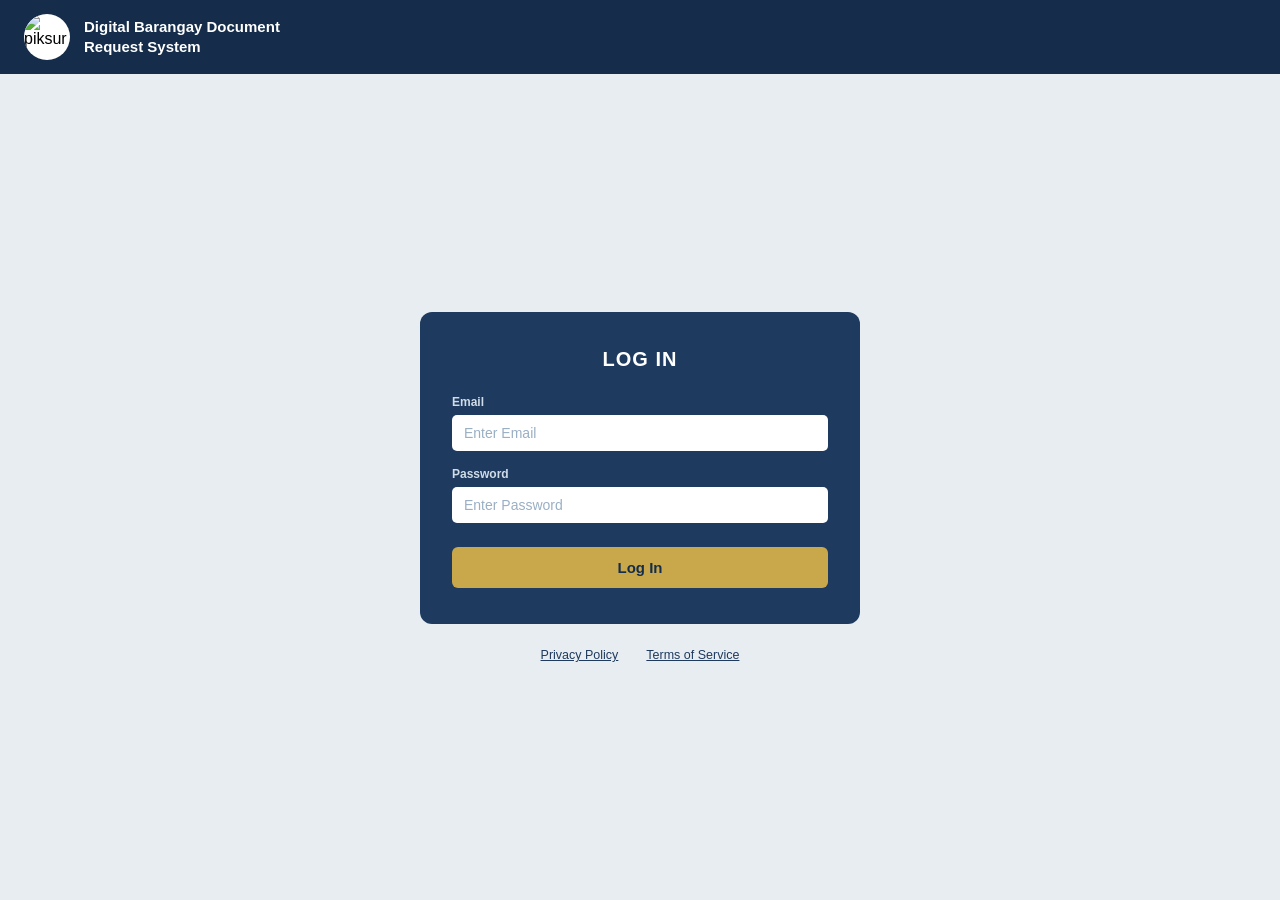
==== frontend/html/login.html @ 1b088816 "Application of initial frontend (Login/Signup)" ====
<!DOCTYPE html>
<html lang="en">
<head>
  <meta charset="UTF-8"/>
  <meta name="viewport" content="width=device-width, initial-scale=1.0"/>
  <title>Login – Digital Barangay Document Request System</title>
  <link rel="stylesheet" href="../css/styles.css"/>
</head>
<body>

  <div class="header">
    <img src="#" alt="piksur" class="header-logo"/>
    <div class="header-title">Digital Barangay Document<br>Request System</div>
  </div>

  <div class="content">
    <div class="card">
      <h2 class="card-title">Log In</h2>

      <div class="form-group">
        <label for="login-email">Email</label>
        <input type="email" id="login-email" placeholder="Enter Email"/>
      </div>

      <div class="form-group">
        <label for="login-password">Password</label>
        <input type="password" id="login-password" placeholder="Enter Password"/>
      </div>

      <button class="btn-primary" id="btn-login">Log In</button>
    </div>

    <div class="footer-links">
      <a>Privacy Policy</a>
      <a>Terms of Service</a>
    </div>
  </div>

  <script src="../js/auth.js"></script>
</body>
</html>
---- frontend/css/styles.css ----
*, *::before, *::after {
  box-sizing: border-box;
  margin: 0;
  padding: 0;
}

:root {
  --navy:        #1e3a5f;
  --navy-dark:   #152d4a;
  --gold:        #c9a84c;
  --gold-hover:  #b8922e;
  --white:       #ffffff;
  --bg:          #e8edf2;
  --label:       #d0dce8;
  --placeholder: #9aafc4;
  --text-light:  #cdd8e3;
  --link-color:  #c9a84c;
}

body {
  font-family: 'Segoe UI', sans-serif;
  background: var(--bg);
  min-height: 100vh;
  display: flex;
  flex-direction: column;
  align-items: center;
}

.header {
  width: 100%;
  background: var(--navy-dark);
  display: flex;
  align-items: center;
  gap: 14px;
  padding: 14px 24px;
}

.header-logo {
  width: 46px;
  height: 46px;
  border-radius: 50%;
  background: var(--white);
  flex-shrink: 0;
}

.header-title {
  color: var(--white);
  font-size: 15px;
  font-weight: 700;
  line-height: 1.35;
}

.content {
  flex: 1;
  width: 100%;
  display: flex;
  flex-direction: column;
  align-items: center;
  justify-content: center;
  padding: 40px 20px;
}

.card {
  background: var(--navy);
  border-radius: 12px;
  padding: 36px 32px;
  width: 100%;
  max-width: 440px;
}

.card-title {
  color: var(--white);
  font-size: 20px;
  font-weight: 700;
  text-align: center;
  text-transform: uppercase;
  letter-spacing: 0.05em;
  margin-bottom: 24px;
}

.form-group {
  margin-bottom: 16px;
}

label {
  display: block;
  color: var(--label);
  font-size: 12px;
  font-weight: 600;
  margin-bottom: 6px;
}

input[type="text"],
input[type="email"],
input[type="password"] {
  width: 100%;
  padding: 10px 12px;
  border: none;
  border-radius: 5px;
  background: var(--white);
  color: #1a2a3a;
  font-size: 14px;
  font-family: inherit;
  outline: none;
  transition: box-shadow 0.2s;
}

input::placeholder {
  color: var(--placeholder);
}

input:focus {
  box-shadow: 0 0 0 2px var(--gold);
}

.btn-primary {
  width: 100%;
  padding: 12px;
  background: var(--gold);
  color: var(--navy-dark);
  border: none;
  border-radius: 6px;
  font-size: 15px;
  font-weight: 700;
  font-family: inherit;
  cursor: pointer;
  margin-top: 8px;
  transition: background 0.2s, transform 0.1s;
}

.btn-primary:hover  { background: var(--gold-hover); }
.btn-primary:active { transform: scale(0.98); }

.switch-link {
  text-align: center;
  margin-top: 16px;
  font-size: 12.5px;
  color: var(--text-light);
}

.switch-link a {
  color: var(--link-color);
  font-weight: 600;
  text-decoration: none;
}

.switch-link a:hover {
  text-decoration: underline;
}

.footer-links {
  display: flex;
  justify-content: center;
  gap: 28px;
  margin-top: 24px;
}

.footer-links a {
  font-size: 12.5px;
  color: var(--navy);
  text-decoration: underline;
  cursor: pointer;
}

.footer-links a:hover {
  color: var(--navy-dark);
}
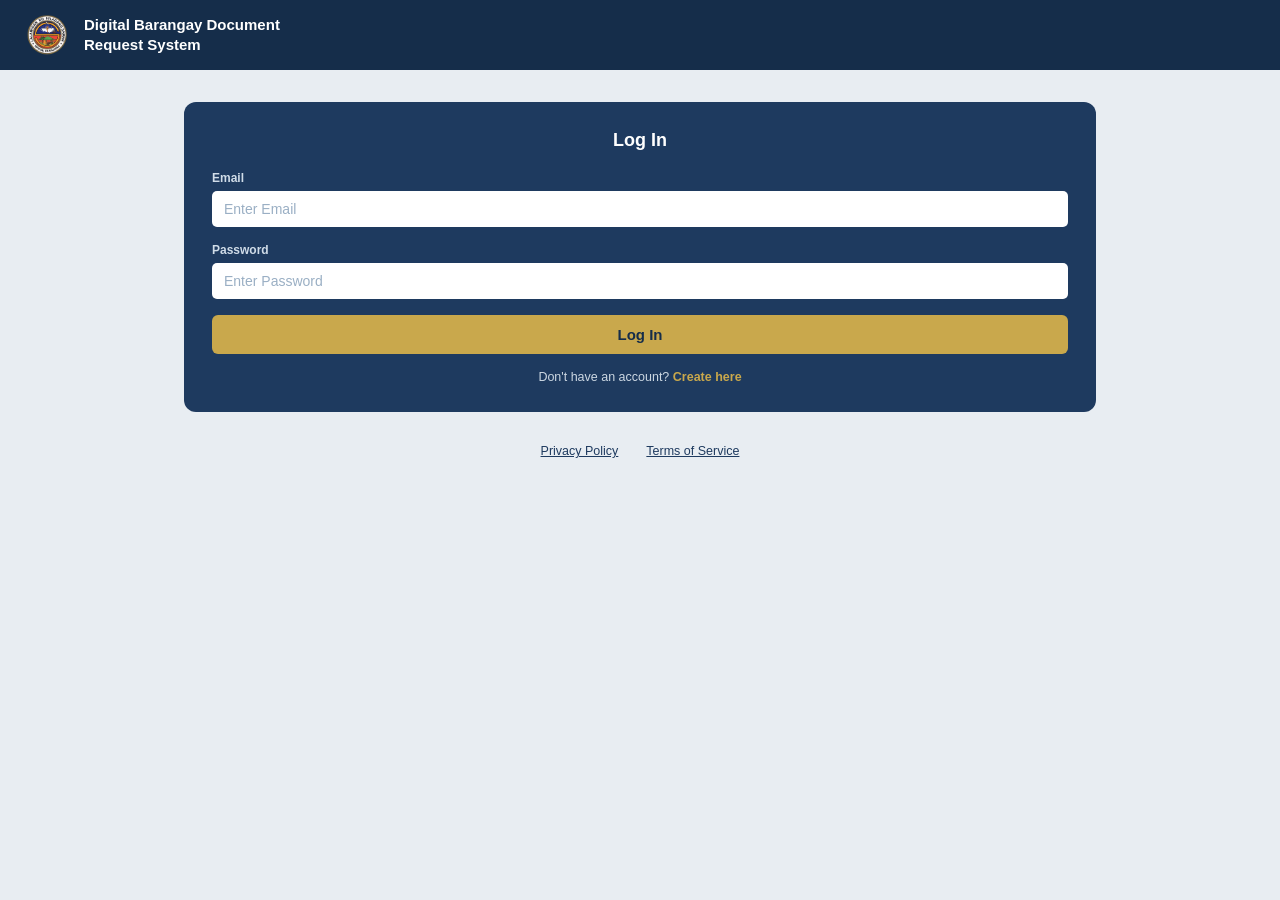
==== commit b5ca6bc1: "changes in login.html and index.html for webpage to open initially on signup" ====
--- a/frontend/html/login.html
+++ b/frontend/html/login.html
@@ -9,7 +9,7 @@
 <body>
 
   <div class="header">
-    <img src="#" alt="piksur" class="header-logo"/>
+    <img src="../assets/Northern_Samar_Provincial_Logo.png" alt="piksur" class="header-logo"/>
     <div class="header-title">Digital Barangay Document<br>Request System</div>
   </div>
 
@@ -28,7 +28,13 @@
       </div>
 
       <button class="btn-primary" id="btn-login">Log In</button>
+
+      <p class="switch-link">
+        Don't have an account? <a href="signup.html">Create here</a>
+      </p>
     </div>
+
+
 
     <div class="footer-links">
       <a>Privacy Policy</a>
--- a/frontend/css/styles.css
+++ b/frontend/css/styles.css
@@ -7,6 +7,7 @@
 :root {
   --navy:        #1e3a5f;
   --navy-dark:   #152d4a;
+  --navy-light:  #24466e;
   --gold:        #c9a84c;
   --gold-hover:  #b8922e;
   --white:       #ffffff;
@@ -14,7 +15,7 @@
   --label:       #d0dce8;
   --placeholder: #9aafc4;
   --text-light:  #cdd8e3;
-  --link-color:  #c9a84c;
+  --text-muted:  #8aa5c0;
 }
 
 body {
@@ -32,14 +33,14 @@
   display: flex;
   align-items: center;
   gap: 14px;
-  padding: 14px 24px;
+  padding: 12px 24px;
 }
 
 .header-logo {
   width: 46px;
   height: 46px;
   border-radius: 50%;
-  background: var(--white);
+  object-fit: cover;
   flex-shrink: 0;
 }
 
@@ -48,34 +49,52 @@
   font-size: 15px;
   font-weight: 700;
   line-height: 1.35;
+  flex: 1;
+}
+
+.nav {
+  display: flex;
+  gap: 28px;
+  margin-left: auto;
+}
+
+.nav a {
+  color: var(--text-light);
+  font-size: 13px;
+  font-weight: 600;
+  text-decoration: none;
+  letter-spacing: 0.04em;
+  padding: 4px 0;
+  border-bottom: 2px solid transparent;
+  transition: color 0.2s, border-color 0.2s;
+}
+
+.nav a:hover,
+.nav a.active {
+  color: var(--white);
+  border-bottom-color: var(--gold);
 }
 
 .content {
   flex: 1;
   width: 100%;
-  display: flex;
-  flex-direction: column;
-  align-items: center;
-  justify-content: center;
-  padding: 40px 20px;
+  max-width: 960px;
+  padding: 32px 24px;
 }
 
 .card {
   background: var(--navy);
   border-radius: 12px;
-  padding: 36px 32px;
-  width: 100%;
-  max-width: 440px;
+  padding: 28px;
+  width: 100%;
 }
 
 .card-title {
   color: var(--white);
-  font-size: 20px;
+  font-size: 18px;
   font-weight: 700;
   text-align: center;
-  text-transform: uppercase;
-  letter-spacing: 0.05em;
-  margin-bottom: 24px;
+  margin-bottom: 20px;
 }
 
 .form-group {
@@ -92,7 +111,9 @@
 
 input[type="text"],
 input[type="email"],
-input[type="password"] {
+input[type="password"],
+select,
+textarea {
   width: 100%;
   padding: 10px 12px;
   border: none;
@@ -105,17 +126,26 @@
   transition: box-shadow 0.2s;
 }
 
-input::placeholder {
-  color: var(--placeholder);
-}
-
-input:focus {
-  box-shadow: 0 0 0 2px var(--gold);
+input::placeholder,
+textarea::placeholder { color: var(--placeholder); }
+input:focus, select:focus, textarea:focus { box-shadow: 0 0 0 2px var(--gold); }
+
+textarea {
+  resize: vertical;
+  min-height: 100px;
+}
+
+select {
+  cursor: pointer;
+  appearance: none;
+  background-image: url("data:image/svg+xml,%3Csvg xmlns='http://www.w3.org/2000/svg' width='12' height='12' viewBox='0 0 12 12'%3E%3Cpath fill='%239aafc4' d='M6 8L1 3h10z'/%3E%3C/svg%3E");
+  background-repeat: no-repeat;
+  background-position: right 12px center;
 }
 
 .btn-primary {
   width: 100%;
-  padding: 12px;
+  padding: 11px;
   background: var(--gold);
   color: var(--navy-dark);
   border: none;
@@ -124,12 +154,155 @@
   font-weight: 700;
   font-family: inherit;
   cursor: pointer;
-  margin-top: 8px;
   transition: background 0.2s, transform 0.1s;
 }
 
 .btn-primary:hover  { background: var(--gold-hover); }
 .btn-primary:active { transform: scale(0.98); }
+
+.btn-gold-sm {
+  padding: 5px 14px;
+  background: var(--gold);
+  color: var(--navy-dark);
+  border: none;
+  border-radius: 5px;
+  font-size: 12px;
+  font-weight: 700;
+  font-family: inherit;
+  cursor: pointer;
+  transition: background 0.2s;
+}
+.btn-gold-sm:hover { background: var(--gold-hover); }
+
+.btn-outline-sm {
+  padding: 5px 14px;
+  background: transparent;
+  color: var(--gold);
+  border: 1.5px solid var(--gold);
+  border-radius: 5px;
+  font-size: 12px;
+  font-weight: 700;
+  font-family: inherit;
+  cursor: pointer;
+  transition: background 0.2s, color 0.2s;
+}
+.btn-outline-sm:hover {
+  background: var(--gold);
+  color: var(--navy-dark);
+}
+
+.doc-grid {
+  display: grid;
+  grid-template-columns: repeat(auto-fill, minmax(160px, 1fr));
+  gap: 16px;
+  margin-top: 16px;
+}
+
+.doc-card {
+  background: var(--white);
+  border-radius: 10px;
+  padding: 16px 12px 12px;
+  display: flex;
+  flex-direction: column;
+  align-items: center;
+  gap: 8px;
+  text-align: center;
+}
+
+.doc-card-icon {
+  width: 52px;
+  height: 60px;
+  background: #dce6f0;
+  border-radius: 6px;
+  display: flex;
+  align-items: center;
+  justify-content: center;
+}
+
+.doc-card-icon svg {
+  width: 32px;
+  height: 32px;
+  fill: var(--navy);
+}
+
+.doc-card-name {
+  font-size: 12px;
+  font-weight: 600;
+  color: var(--navy-dark);
+  line-height: 1.3;
+}
+
+.doc-card-status {
+  font-size: 11px;
+  color: var(--text-muted);
+}
+
+.badge {
+  display: inline-block;
+  padding: 3px 10px;
+  border-radius: 20px;
+  font-size: 11px;
+  font-weight: 700;
+}
+.badge-pending    { background: #fff3cd; color: #856404; }
+.badge-approved   { background: #d1e7dd; color: #0a5c36; }
+.badge-processing { background: #cfe2ff; color: #084298; }
+.badge-released   { background: #d1e7dd; color: #0a5c36; }
+
+.section-header {
+  display: flex;
+  align-items: center;
+  justify-content: space-between;
+  background: var(--navy);
+  border-radius: 8px;
+  padding: 14px 20px;
+  margin-bottom: 4px;
+}
+
+.section-header h2 {
+  color: var(--white);
+  font-size: 16px;
+  font-weight: 700;
+}
+
+.footer-links {
+  display: flex;
+  justify-content: center;
+  gap: 28px;
+  margin-top: 32px;
+  padding-bottom: 24px;
+}
+
+.footer-links a {
+  font-size: 12.5px;
+  color: var(--navy);
+  text-decoration: underline;
+  cursor: pointer;
+}
+
+.auth-content {
+  flex: 1;
+  width: 100%;
+  display: flex;
+  flex-direction: column;
+  align-items: center;
+  justify-content: center;
+  padding: 40px 20px;
+}
+
+.auth-card {
+  background: var(--navy);
+  border-radius: 12px;
+  padding: 36px 32px;
+  width: 100%;
+  max-width: 440px;
+}
+
+.auth-card .card-title {
+  text-transform: uppercase;
+  letter-spacing: 0.05em;
+  margin-bottom: 24px;
+}
 
 .switch-link {
   text-align: center;
@@ -139,29 +312,9 @@
 }
 
 .switch-link a {
-  color: var(--link-color);
+  color: var(--gold);
   font-weight: 600;
   text-decoration: none;
 }
 
-.switch-link a:hover {
-  text-decoration: underline;
-}
-
-.footer-links {
-  display: flex;
-  justify-content: center;
-  gap: 28px;
-  margin-top: 24px;
-}
-
-.footer-links a {
-  font-size: 12.5px;
-  color: var(--navy);
-  text-decoration: underline;
-  cursor: pointer;
-}
-
-.footer-links a:hover {
-  color: var(--navy-dark);
-}
+.switch-link a:hover { text-decoration: underline; }
